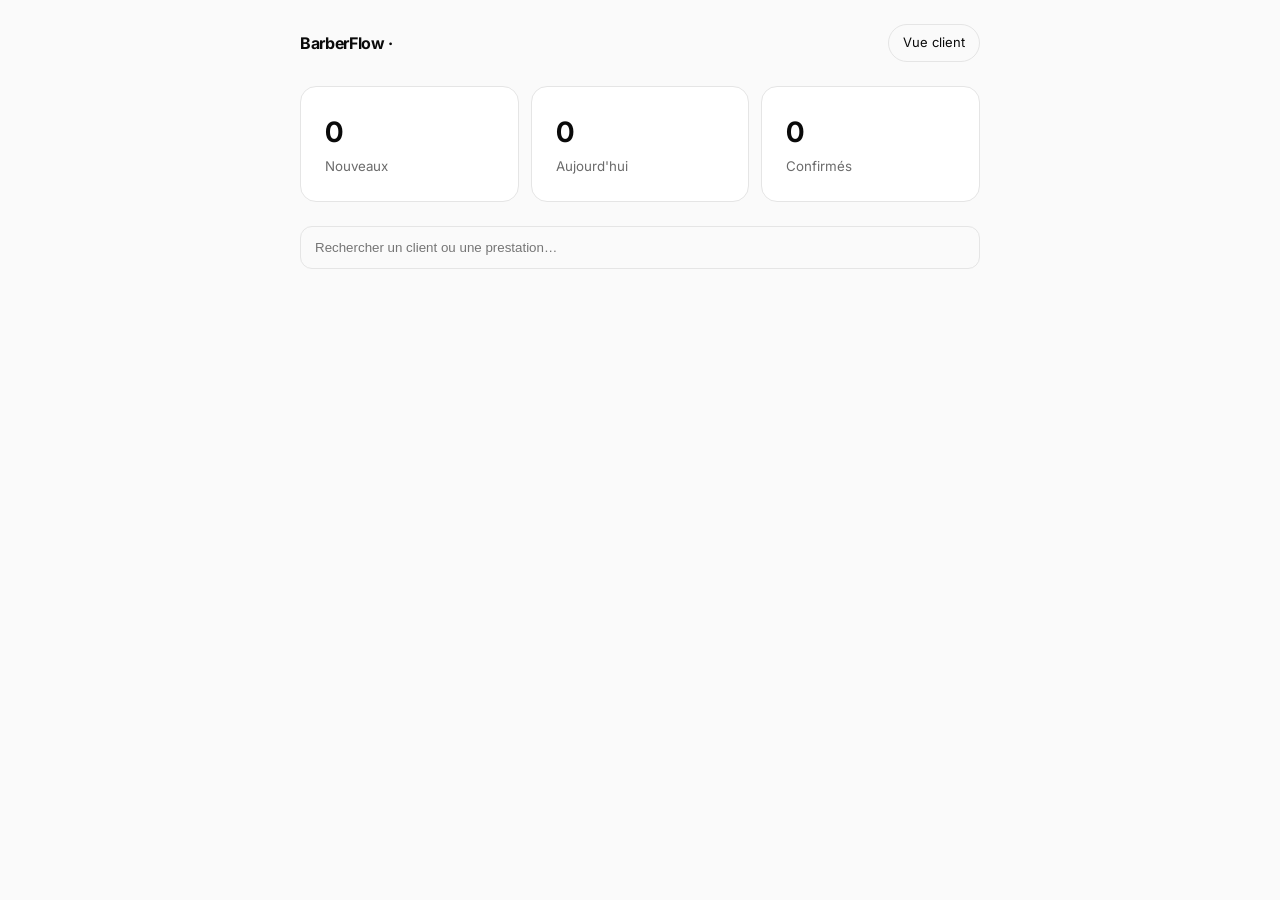
==== static/dashboard.html @ 35054986 "BarberFlow MVP" ====
<!doctype html><html lang="fr"><head><meta charset="utf-8"><meta name="viewport" content="width=device-width,initial-scale=1">
<title>BarberFlow — Tableau de bord</title><link href="https://fonts.googleapis.com/css2?family=Inter:wght@400;600;700&display=swap" rel="stylesheet"><link rel="stylesheet" href="/static/style.css">
<style>.item{margin-top:12px;display:grid;gap:10px}.acts{display:flex;gap:8px;flex-wrap:wrap}.stats{display:grid;grid-template-columns:repeat(3,1fr);gap:12px;margin:24px 0}.stats b{font-size:28px;display:block;letter-spacing:-.03em}
.chips{display:flex;gap:8px;overflow-x:auto;margin:12px 0}.chips .btn{white-space:nowrap}.chips .on{background:var(--fg);color:var(--bg)}small{color:var(--mut)}</style></head><body>
<div class="wrap"><div class="row"><span class="logo">BarberFlow · <span id="nm"></span></span><a class="btn ghost" href="/">Vue client</a></div>
<div class="stats"><div class="card"><b id="s1">0</b><small>Nouveaux</small></div><div class="card"><b id="s2">0</b><small>Aujourd'hui</small></div><div class="card"><b id="s3">0</b><small>Confirmés</small></div></div>
<input id="q" placeholder="Rechercher un client ou une prestation…"><div class="chips" id="chips"></div><div id="list"></div></div>
<script>
const b=new URLSearchParams(location.search).get("b")||"atelier-nord",ST=["Nouveau","Confirmé","Terminé","Annulé"],today=new Date().toISOString().slice(0,10);
let key=sessionStorage.bf||prompt("Clé d'accès (démo : demo1234)")||"",data=[],ids=null,flt="Tous";
const esc=s=>String(s).replace(/[&<>"']/g,c=>({"&":"&amp;","<":"&lt;",">":"&gt;",'"':"&quot;","'":"&#39;"}[c]));
const toast=t=>{const e=document.createElement("div");e.className="toast";e.textContent=t;document.body.append(e);setTimeout(()=>e.remove(),3500)};
async function api(u,o={}){const r=await fetch(u+"?b="+b,{...o,headers:{"X-Key":key,"Content-Type":"application/json"}});
 if(r.status==401){sessionStorage.removeItem("bf");document.body.innerHTML="<div class=wrap><p>Clé invalide. Rechargez la page.</p></div>";throw 0}sessionStorage.bf=key;return r.json()}
async function load(){const d=await api("/api/dashboard/requests");nm.textContent=d.barber;
 const n=d.requests.filter(r=>ids&&!ids.has(r.id));if(n.length)toast(`🔔 Nouvelle demande : ${n[0].prenom} ${n[0].nom}`);
 ids=new Set(d.requests.map(r=>r.id));data=d.requests;render()}
function render(){const q=document.getElementById("q").value.toLowerCase();
 s1.textContent=data.filter(r=>r.statut=="Nouveau").length;s2.textContent=data.filter(r=>r.date==today&&r.statut!="Annulé").length;s3.textContent=data.filter(r=>r.statut=="Confirmé").length;
 chips.innerHTML=["Tous",...ST].map(s=>`<button class="btn ghost ${s==flt?"on":""}" onclick="flt='${s}';render()">${s}</button>`).join("");
 const rows=data.filter(r=>(flt=="Tous"||r.statut==flt)&&(r.nom+r.prenom+r.prestation).toLowerCase().includes(q));
 list.innerHTML=rows.map(r=>`<div class="card item"><div class="row"><b>${esc(r.prenom)} ${esc(r.nom)}</b><span class="tag ${r.statut}">${r.statut}</span></div>
 <div>${esc(r.prestation)} · ${esc(r.date)} à ${esc(r.heure)}</div><small>${esc(r.telephone)} · ${esc(r.email)}${r.commentaire?" · “"+esc(r.commentaire)+"”":""}</small>
 <div class="acts">${r.statut=="Nouveau"?`<button class="btn" onclick="set(${r.id},'Confirmé')">Confirmer</button>`:""}${r.statut=="Confirmé"?`<button class="btn" onclick="set(${r.id},'Terminé')">Terminé</button>`:""}
 ${["Nouveau","Confirmé"].includes(r.statut)?`<button class="btn ghost" onclick="set(${r.id},'Annulé')">Annuler</button>`:""}</div></div>`).join("")||"<p><small>Aucune demande.</small></p>"}
async function set(id,statut){data.find(r=>r.id==id).statut=statut;render();await api("/api/dashboard/requests/"+id,{method:"PATCH",body:JSON.stringify({statut})});toast("Statut mis à jour"+(statut=="Confirmé"||statut=="Annulé"?" · client notifié":""))}
document.getElementById("q").oninput=render;load();setInterval(load,5000);
</script></body></html>
---- static/style.css ----
:root{--bg:#fafafa;--fg:#0a0a0a;--mut:#6b6b6b;--line:#e5e5e5;--card:#fff;--r:16px}
@media(prefers-color-scheme:dark){:root{--bg:#0a0a0a;--fg:#fafafa;--mut:#9a9a9a;--line:#262626;--card:#131313}}
*{box-sizing:border-box}body{margin:0;background:var(--bg);color:var(--fg);font:16px/1.5 Inter,system-ui,-apple-system,sans-serif;-webkit-font-smoothing:antialiased}
.wrap{max-width:720px;margin:0 auto;padding:24px 20px}.logo{font-weight:700;letter-spacing:-.02em}
.hero{padding:72px 0 48px}h1{font-size:clamp(40px,9vw,68px);line-height:1.02;letter-spacing:-.04em;margin:0 0 16px}
.sub{color:var(--mut);font-size:19px;max-width:460px;margin:0 0 32px}
.btn{display:inline-block;background:var(--fg);color:var(--bg);border:1px solid var(--fg);padding:14px 24px;border-radius:999px;font:600 15px inherit;cursor:pointer;text-decoration:none;transition:transform .15s,opacity .15s}
.btn:hover{opacity:.85}.btn:active{transform:scale(.97)}.btn.ghost{background:transparent;color:var(--fg);border-color:var(--line);padding:8px 14px;font-size:13px}
.card{background:var(--card);border:1px solid var(--line);border-radius:var(--r);padding:24px;animation:in .35s ease both}
@keyframes in{from{opacity:0;transform:translateY(8px)}}
label{display:block;font-size:13px;color:var(--mut);margin:0 0 6px}
input,select,textarea{width:100%;padding:13px 14px;border:1px solid var(--line);border-radius:12px;background:var(--bg);color:var(--fg);font:16px inherit;outline:none;transition:border .15s}
input:focus,select:focus,textarea:focus{border-color:var(--fg)}.bad{border-color:#c0392b!important}
.grid{display:grid;gap:16px;grid-template-columns:1fr 1fr}.grid .full{grid-column:1/-1}@media(max-width:520px){.grid{grid-template-columns:1fr}}
.tag{font-size:12px;font-weight:600;padding:4px 10px;border-radius:999px;border:1px solid var(--line)}
.Nouveau{background:var(--fg);color:var(--bg)}.Confirmé{border-color:var(--fg)}.Terminé,.Annulé{color:var(--mut)}
.row{display:flex;justify-content:space-between;align-items:center;gap:12px;flex-wrap:wrap}
.toast{position:fixed;left:50%;bottom:24px;transform:translateX(-50%);background:var(--fg);color:var(--bg);padding:12px 20px;border-radius:999px;font-size:14px;animation:in .3s}
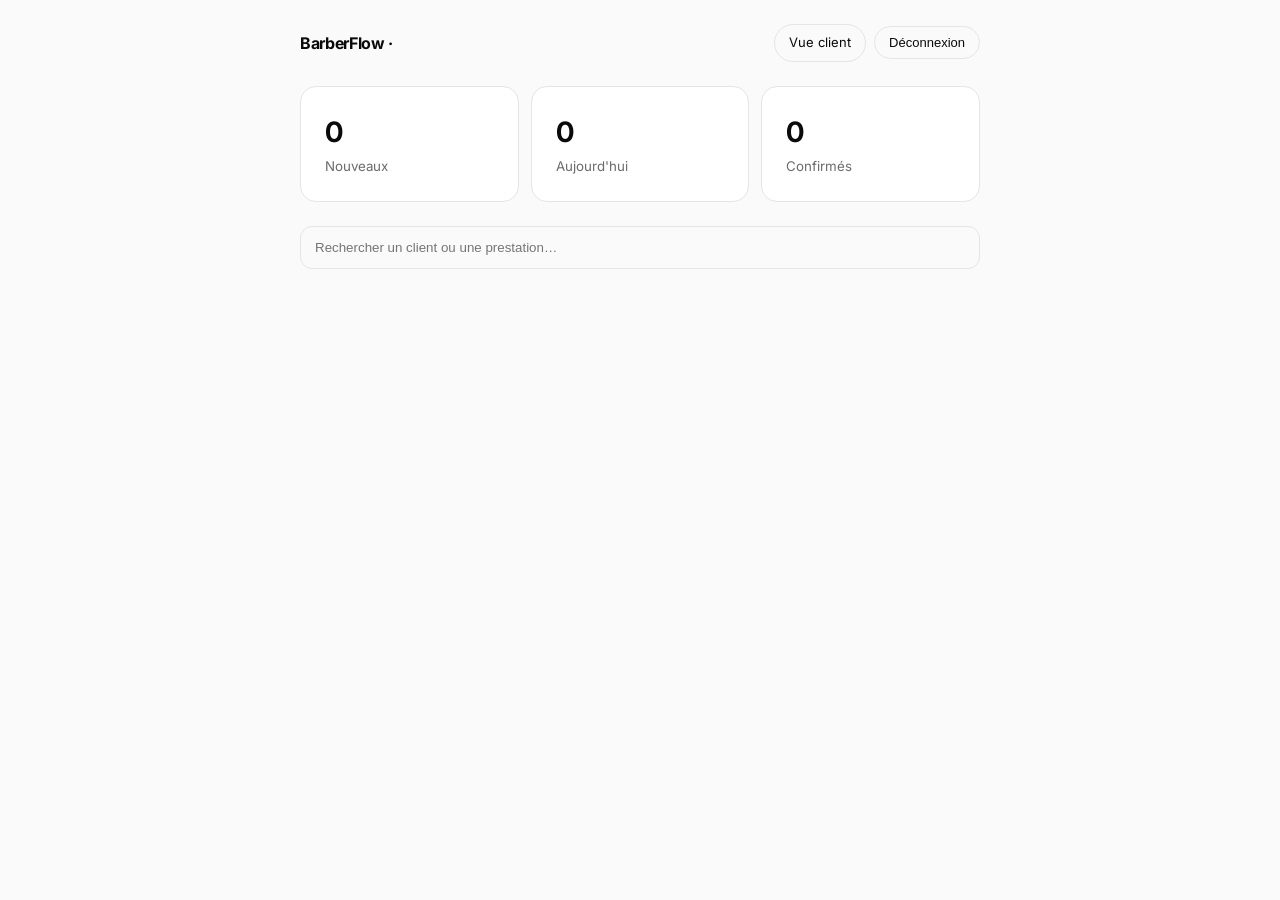
==== commit a3c3255c: "v2 : login par barbier, anti-spam, créneaux, pages légales" ====
--- a/static/dashboard.html
+++ b/static/dashboard.html
@@ -2,17 +2,20 @@
 <title>BarberFlow — Tableau de bord</title><link href="https://fonts.googleapis.com/css2?family=Inter:wght@400;600;700&display=swap" rel="stylesheet"><link rel="stylesheet" href="/static/style.css">
 <style>.item{margin-top:12px;display:grid;gap:10px}.acts{display:flex;gap:8px;flex-wrap:wrap}.stats{display:grid;grid-template-columns:repeat(3,1fr);gap:12px;margin:24px 0}.stats b{font-size:28px;display:block;letter-spacing:-.03em}
 .chips{display:flex;gap:8px;overflow-x:auto;margin:12px 0}.chips .btn{white-space:nowrap}.chips .on{background:var(--fg);color:var(--bg)}small{color:var(--mut)}</style></head><body>
-<div class="wrap"><div class="row"><span class="logo">BarberFlow · <span id="nm"></span></span><a class="btn ghost" href="/">Vue client</a></div>
+<div class="wrap"><div class="row"><span class="logo">BarberFlow · <span id="nm"></span></span>
+<span><a class="btn ghost" href="/" style="margin-right:8px">Vue client</a><button class="btn ghost" onclick="out()">Déconnexion</button></span></div>
 <div class="stats"><div class="card"><b id="s1">0</b><small>Nouveaux</small></div><div class="card"><b id="s2">0</b><small>Aujourd'hui</small></div><div class="card"><b id="s3">0</b><small>Confirmés</small></div></div>
 <input id="q" placeholder="Rechercher un client ou une prestation…"><div class="chips" id="chips"></div><div id="list"></div></div>
 <script>
-const b=new URLSearchParams(location.search).get("b")||"atelier-nord",ST=["Nouveau","Confirmé","Terminé","Annulé"],today=new Date().toISOString().slice(0,10);
-let key=sessionStorage.bf||prompt("Clé d'accès (démo : demo1234)")||"",data=[],ids=null,flt="Tous";
+const ST=["Nouveau","Confirmé","Terminé","Annulé"],today=new Date().toISOString().slice(0,10);
+let data=[],ids=null,flt="Tous";
 const esc=s=>String(s).replace(/[&<>"']/g,c=>({"&":"&amp;","<":"&lt;",">":"&gt;",'"':"&quot;","'":"&#39;"}[c]));
 const toast=t=>{const e=document.createElement("div");e.className="toast";e.textContent=t;document.body.append(e);setTimeout(()=>e.remove(),3500)};
-async function api(u,o={}){const r=await fetch(u+"?b="+b,{...o,headers:{"X-Key":key,"Content-Type":"application/json"}});
- if(r.status==401){sessionStorage.removeItem("bf");document.body.innerHTML="<div class=wrap><p>Clé invalide. Rechargez la page.</p></div>";throw 0}sessionStorage.bf=key;return r.json()}
-async function load(){const d=await api("/api/dashboard/requests");nm.textContent=d.barber;
+async function api(u,o={}){const r=await fetch(u,{...o,headers:{"Content-Type":"application/json"}});
+ if(r.status===401){location.href="/login";throw 0}return r.json()}
+async function out(){await fetch("/api/auth/logout",{method:"POST"});location.href="/login"}
+async function boot(){const me=await api("/api/auth/me");if(!me.authenticated){location.href="/login";return}nm.textContent=me.name;load();setInterval(load,5000)}
+async function load(){const d=await api("/api/dashboard/requests");
  const n=d.requests.filter(r=>ids&&!ids.has(r.id));if(n.length)toast(`🔔 Nouvelle demande : ${n[0].prenom} ${n[0].nom}`);
  ids=new Set(d.requests.map(r=>r.id));data=d.requests;render()}
 function render(){const q=document.getElementById("q").value.toLowerCase();
@@ -24,5 +27,5 @@
  <div class="acts">${r.statut=="Nouveau"?`<button class="btn" onclick="set(${r.id},'Confirmé')">Confirmer</button>`:""}${r.statut=="Confirmé"?`<button class="btn" onclick="set(${r.id},'Terminé')">Terminé</button>`:""}
  ${["Nouveau","Confirmé"].includes(r.statut)?`<button class="btn ghost" onclick="set(${r.id},'Annulé')">Annuler</button>`:""}</div></div>`).join("")||"<p><small>Aucune demande.</small></p>"}
 async function set(id,statut){data.find(r=>r.id==id).statut=statut;render();await api("/api/dashboard/requests/"+id,{method:"PATCH",body:JSON.stringify({statut})});toast("Statut mis à jour"+(statut=="Confirmé"||statut=="Annulé"?" · client notifié":""))}
-document.getElementById("q").oninput=render;load();setInterval(load,5000);
+document.getElementById("q").oninput=render;boot();
 </script></body></html>
--- a/static/style.css
+++ b/static/style.css
@@ -16,3 +16,7 @@
 .Nouveau{background:var(--fg);color:var(--bg)}.Confirmé{border-color:var(--fg)}.Terminé,.Annulé{color:var(--mut)}
 .row{display:flex;justify-content:space-between;align-items:center;gap:12px;flex-wrap:wrap}
 .toast{position:fixed;left:50%;bottom:24px;transform:translateX(-50%);background:var(--fg);color:var(--bg);padding:12px 20px;border-radius:999px;font-size:14px;animation:in .3s}
+.link{color:var(--fg);text-decoration:underline;font-size:14px}
+footer{color:var(--mut);font-size:12px;text-align:center;padding:24px 0}
+footer a{color:var(--mut)}
+.err{color:#c0392b;font-size:14px;margin-top:8px}
